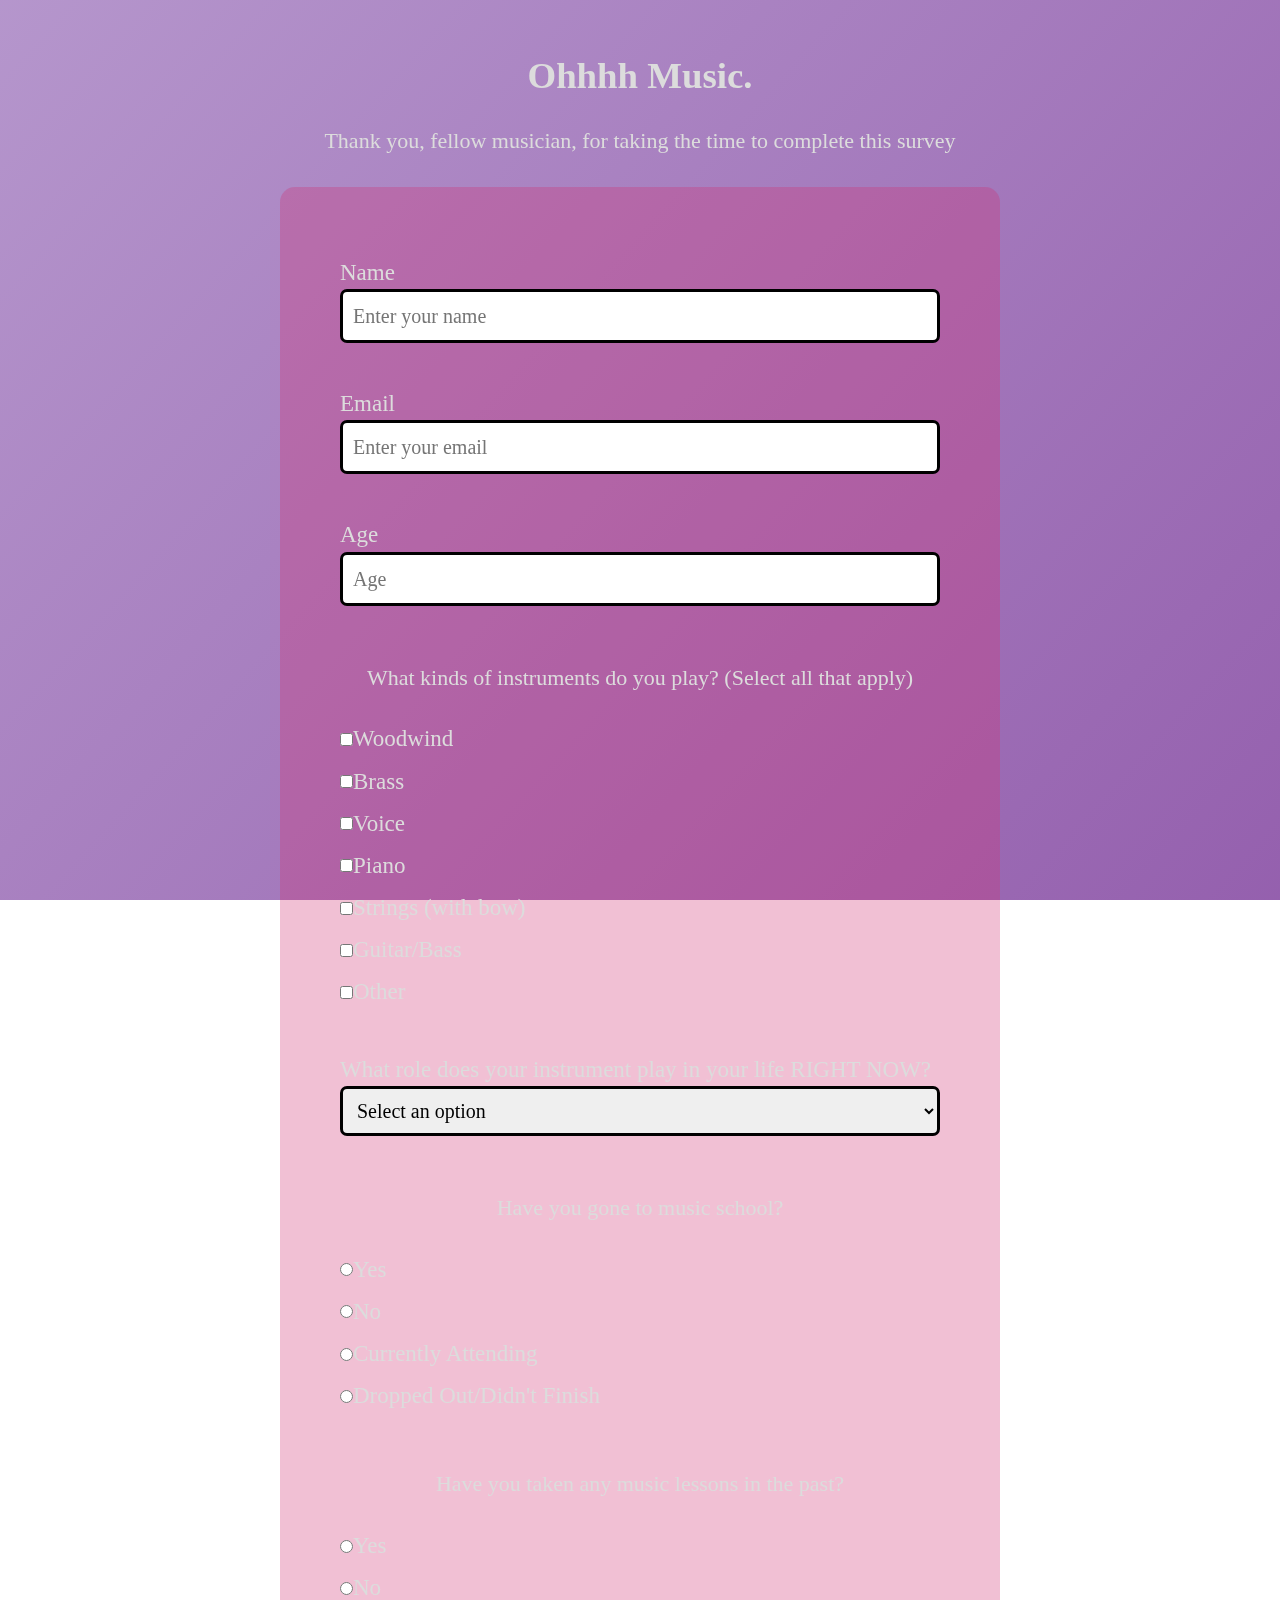
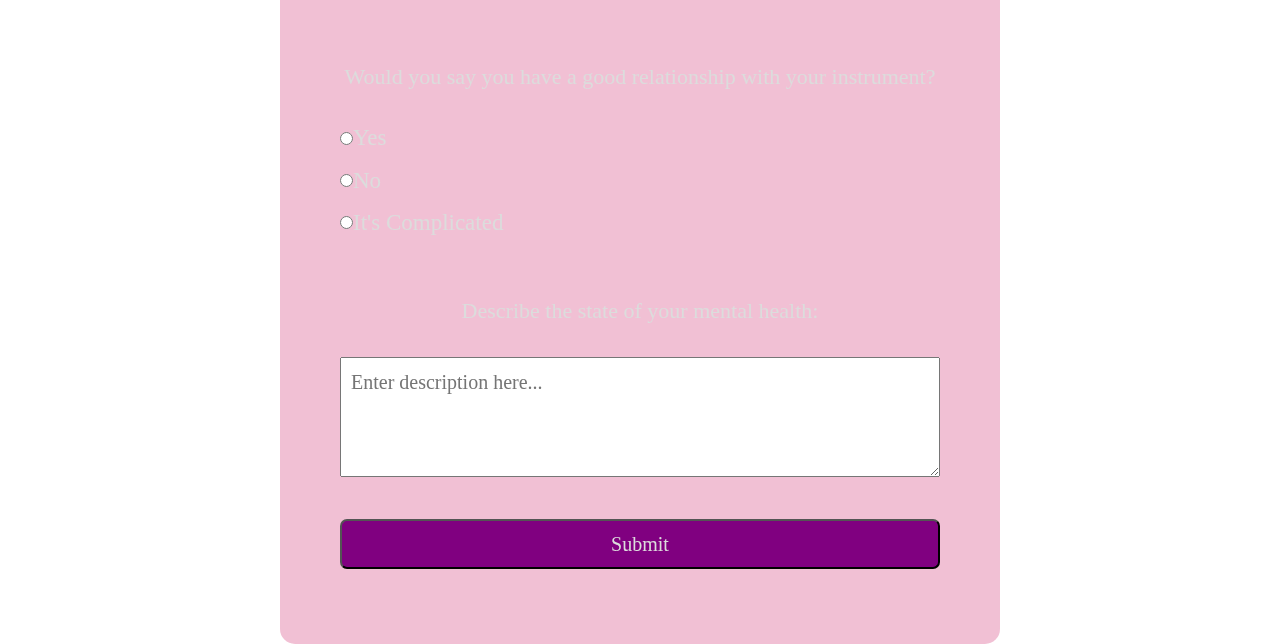
==== index.html @ e172541f "renames files" ====
<!DOCTYPE html>
<html>
<head>
  <title>Survey Page</title>
  <link rel="stylesheet" href="style.css">
</head>
<div class="container">
  <header class="header">
    <h1 id="title" >Ohhhh Music.</h1>
    <p id="description">Thank you, fellow musician, for taking the time to complete this survey</p>
  </header>
  <form id="survey-form">
    <div class="form-group">
      <label id="name-label" for="name">Name</label>
      <input
        type="text"
        id="name"
        name="name"
        class="form-control"
        placeholder="Enter your name"
        required
      />
    </div>
    <div class="form-group">
      <label id="email-label" for="email">Email</label>
      <input
        type="email"
        name="email"
        id="email"
        class="form-control"
        placeholder="Enter your email"
        required
      />
    </div>
    <div class="form-group">
      <label id="number-label" for="number">Age</label>
      <input
        type="number"
        name="age"
        id="number"
        min="10"
        max="99"
        class="form-control"
        placeholder="Age"
      />
    </div>
    
    <div class="form-group">
      <p>What kinds of instruments do you play? (Select all that apply)</p>
      <label>
        <input
          type="checkbox"
          id="woodwind"
          name="instrument-family"
          class="input-checkbox"
          value="woodwind"
        />Woodwind</label
      >
      <label>
        <input
          type="checkbox"
          id="brass"
          name="instrument-family"
          class="input-checkbox"
          value="brass"
        />Brass</label
      >
      <label>
        <input
          type="checkbox"
          id="voice"
          name="instrument-family"
          class="input-checkbox"
          value="voice"
        />Voice</label
      >
      <label>
        <input
          type="checkbox"
          id="Piano"
          name="instrument-family"
          class="input-checkbox"
          value="piano"
        />Piano</label
      >
      <label>
        <input
          type="checkbox"
          id="strings"
          name="instrument-family"
          class="input-checkbox"
          value="strings"
        />Strings (with bow)</label
      >
      <label>
        <input
          type="checkbox"
          id="guitar"
          name="instrument-family"
          class="input-checkbox"
          value="guitar/bass"
        />Guitar/Bass</label
      >
      <label>
        <input
          type="checkbox"
          id="other"
          name="instrument-family"
          class="input-checkbox"
          value="other"
        />Other</label
      >
    </div>
    
    <div class="form-group">
      <label for="dropdown">What role does your instrument play in your life RIGHT NOW?</label>
      <select id="dropdown" name="roles" class="form-control" required>
        <option value="hobby">It's just a hobby of mine</option>
        <option value="play">I play for a living</option>
        <option value="gig">I just make a few bucks playing gigs here and there</option>
        <option value="depression">I tried to play for a living, but failed</option>
        <option value="past-play">I used to play but don't play anymore</option>
        <option disabled selected value>Select an option</option>
      </select>
    </div>
    
    <div class="form-group">
      <p>Have you gone to music school?</p>
      <label>
        <input 
          type="radio" 
          id="Yes" 
          name="musicschool" 
          value="Yes"
        />Yes</label
      >
      <label>
        <input
          type="radio"
          id="No"
          name="musicschool"
          value="No"
        />No</label
      >
      <label>
        <input
          type="radio"
          id="currently-attending"
          name="musicschool"
          value=currently-attending
        />Currently Attending</label
      >
      <label>
        <input
          type="radio"
          id="dropout"
          name="musicschool"
          value="dropout"
        />Dropped Out/Didn't Finish</label
      >
    </div>
    
    <div class="form-group">
      <p>Have you taken any music lessons in the past?</p>
      <label>
        <input
          type="radio"
          id="yes"
          name="lessons"
          value="yes"
        />Yes</label
      >
      <label>
        <input
          type="radio"
          id="no"
          name="lessons"
          value="no"
        />No</label
      >
    </div>
      
    <div class="form-group">
      <p>Would you say you have a good relationship with your instrument?</p>
      <label>
        <input
          type="radio"
          id="yes"
          name="relationship"
          value="yes"
        />Yes</label
      >
      <label>
        <input
          type="radio"
          id="no"
          name="relationship"
          value="no"
        />No</label
      >
      <label>
        <input
          type="radio"
          id="complicated"
          name="relationship"
          value="complicated"
        />It's Complicated</label
      >
    </div>
      
    <div class="form-group">
      <p>Describe the state of your mental health:</p>
      <textarea
        id="mentalhealth"
        class="input-textarea"
        name="describe"
        placeholder="Enter description here..."
      ></textarea>
    </div>
    
    <div class="form-group">
      <button type="submit" id="submit" class="submit-button">
        Submit
      </button>
    </div>      
  </form>
</div>
</html>
---- style.css ----
*,
*::before,
*::after {
  box-sizing: border-box;
}

body {
  font-family: Georgia, serif;
  font-size: 20px;
  font-weight: 500;
  line-height: 1.4;
  color: gainsboro;
  margin: 0;
}

body::before {
  content: "";
  position: fixed;
  top: 0;
  left:0;
  height: 100%;
  width: 100%;
  z-index: -1;
  background: darkgray;
  background-image: linear-gradient(132deg, rgba(184,145,213,0.8), rgba(140,65,176,0.7)), url(https://www.toptal.com/designers/subtlepatterns/patterns/swirl_pattern.png);
}

h1 {
  font-size: 2.3rem;
  text-align: center;
}

p {
  text-align: center;
  font-size: 22px;
  margin-bottom: 30px;
}

label {
  display: flex;
  align-items: center;
  font-size: 23px;
  margin-top: 10px;
}

input,
button,
select,
textarea {
  margin: 0;
  font-family: inherit;
  font-size: inherit;
  line-height: inherit;
}

.container {
  width: 100%;
  margin: 3.125rem auto 0 auto;
}

@media (min-width: 576px) {
  .container {
    max-width: 540px;
  }
}

@media (min-width: 768px) {
  .container {
    max-width: 720px;
  }
}

form {
  display: block;
  background: rgba(210, 46, 112, 30%);
  padding: 50px;
  border-radius: 15px;
}

.form-group {
  margin: 0 auto 15px auto;
  padding: 10px;
}

.form-control {
  display: block;
  width: 100%;
  height: auto;
  padding: 10px;
  color: black;
  border: 3px solid black;
  border-radius: 7px;
  transition: border-color 2s;
}

.form-control:focus {
  border-color: cyan;
}

.input-textarea {
  width: 100%;
  padding: 10px;
  resize: vertical;
  min-height: 120px;
}

.input-radio,
.input-checkbox {
  display: inline-block;
}

.submit-button {
  display: block;
  width: 100%;
  color: inherit;
  background: purple;
  border-radius: 7px;
  cursor: pointer;
  height: 50px;
}
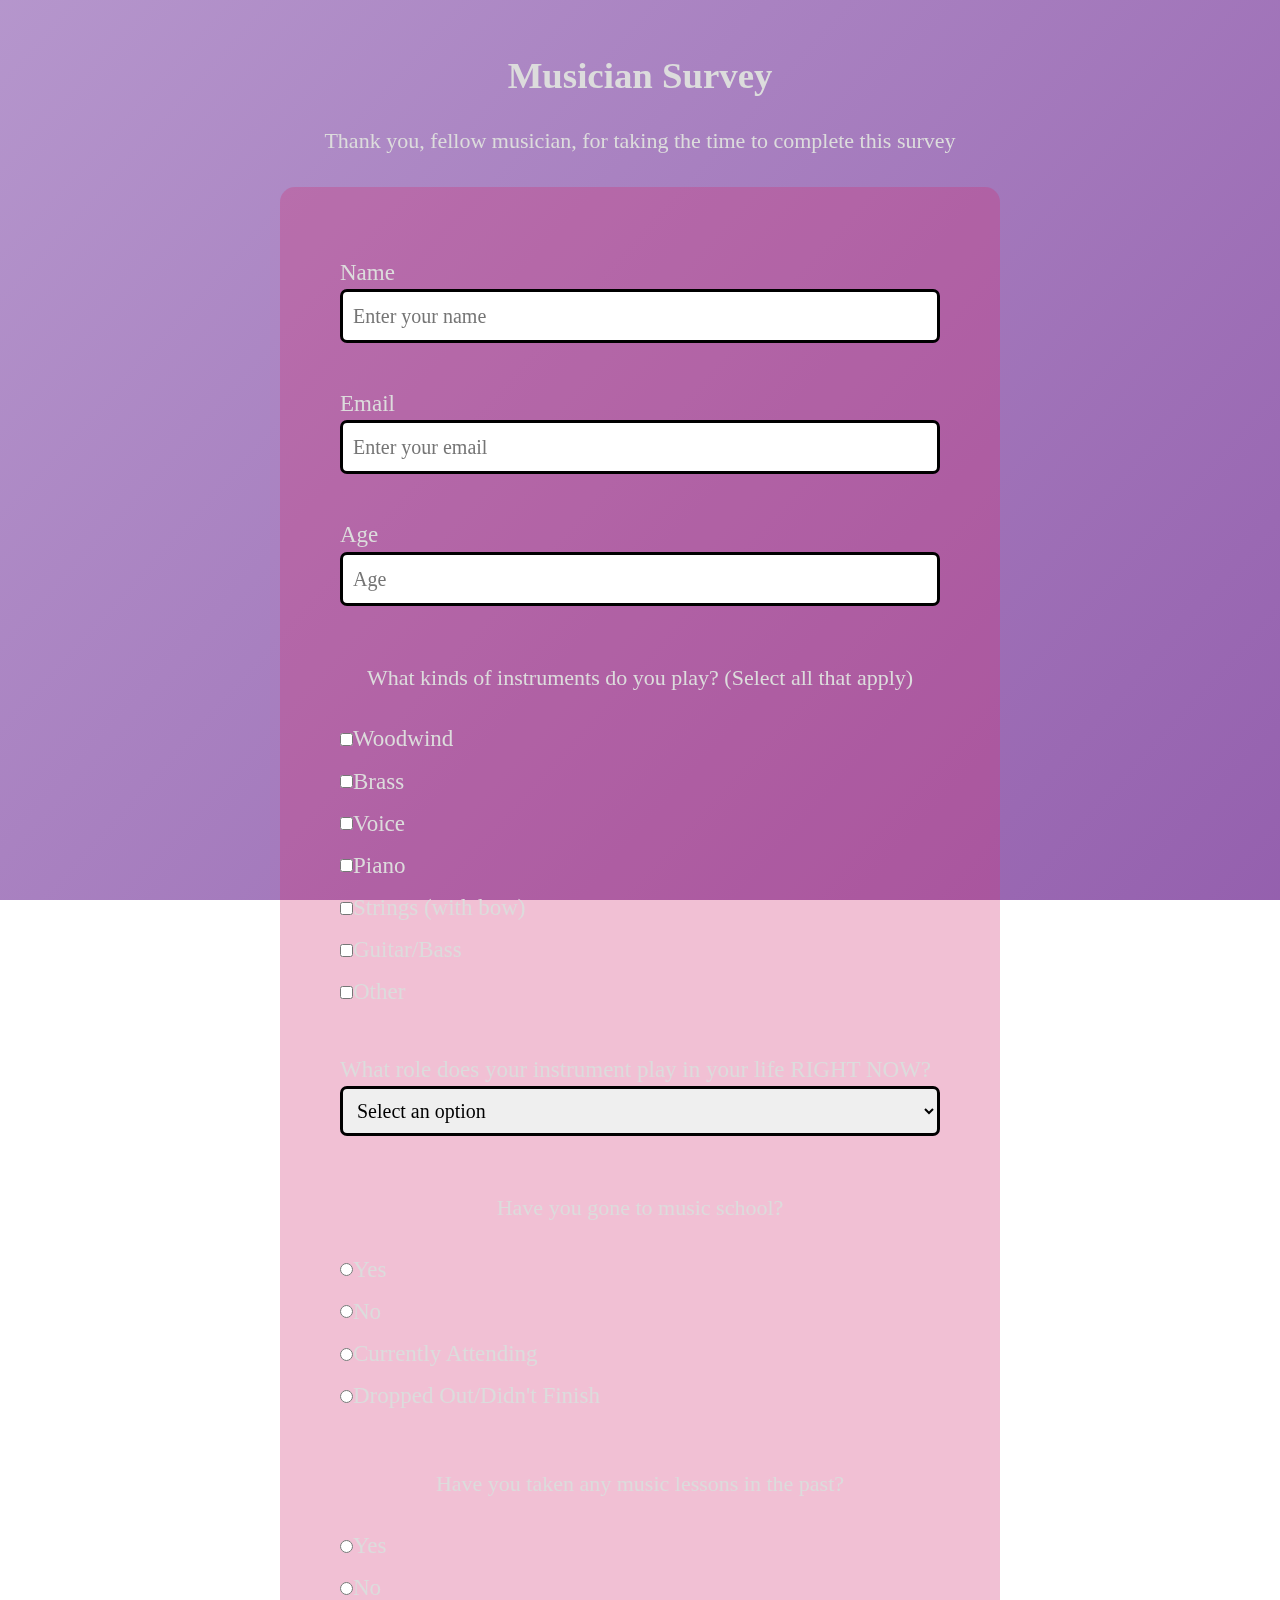
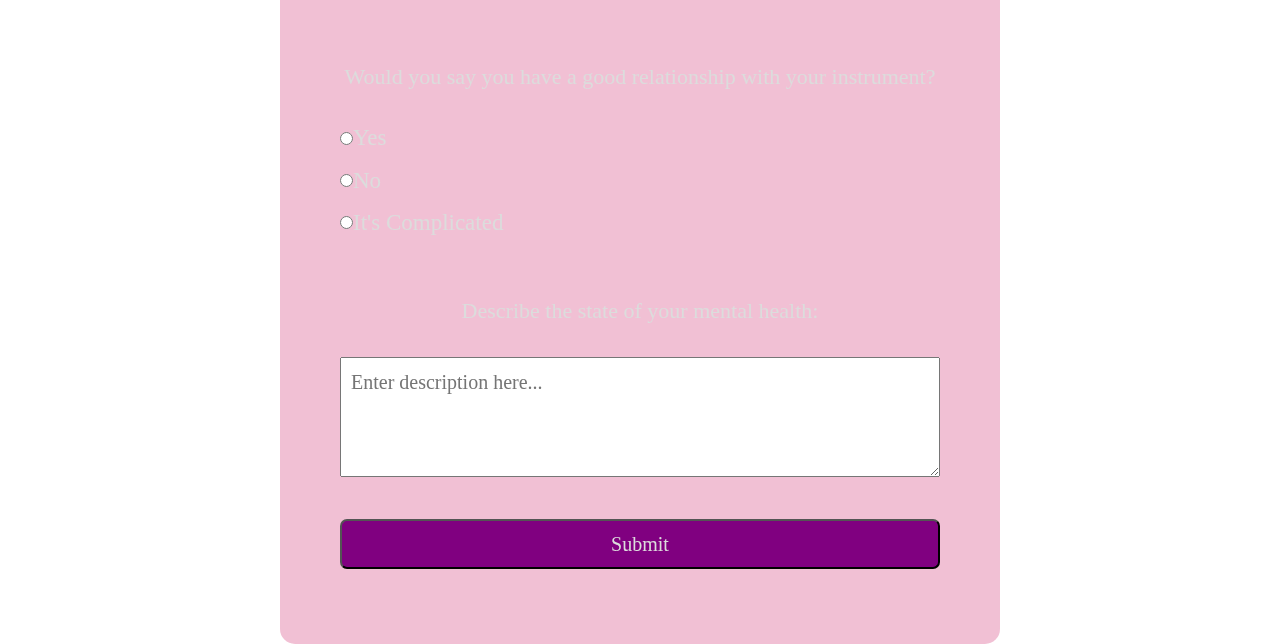
==== commit cb6a669e: "changes title in header" ====
--- a/index.html
+++ b/index.html
@@ -2,11 +2,11 @@
 <html>
 <head>
   <title>Survey Page</title>
-  <link rel="stylesheet" href="style.css">
+  <link rel="stylesheet" type="text/css" href="style.css"/>
 </head>
 <div class="container">
   <header class="header">
-    <h1 id="title" >Ohhhh Music.</h1>
+    <h1 id="title" >Musician Survey</h1>
     <p id="description">Thank you, fellow musician, for taking the time to complete this survey</p>
   </header>
   <form id="survey-form">
